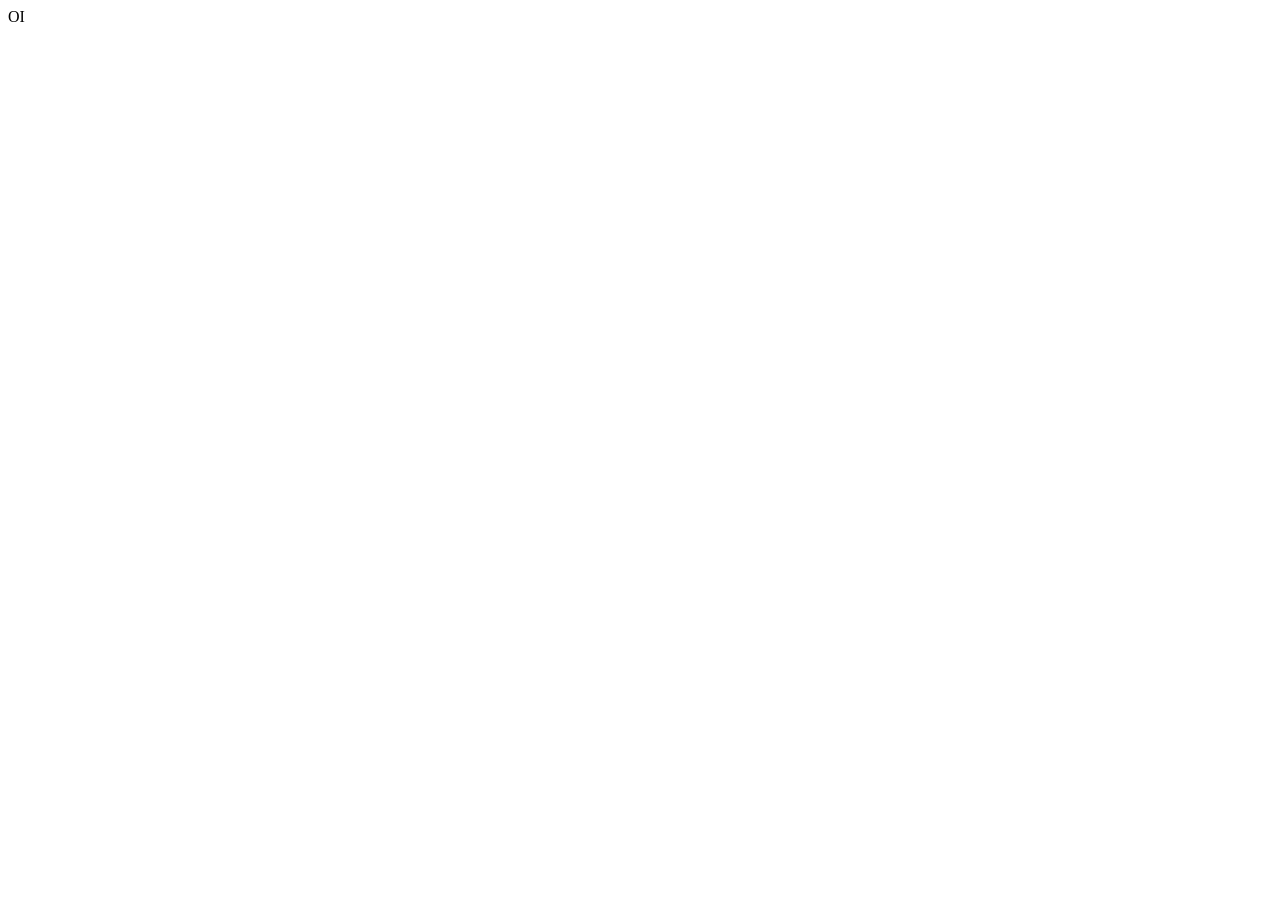
==== index.html @ 9e2ade27 "Create index.html" ====
<!DOCTYPE html>
<html lang="en">
<head>
    <meta charset="UTF-8">
    <meta name="viewport" content="width=device-width, initial-scale=1.0">
    <title>Document</title>
</head>
<body>
    <a>OI</a>
</body>
</html>
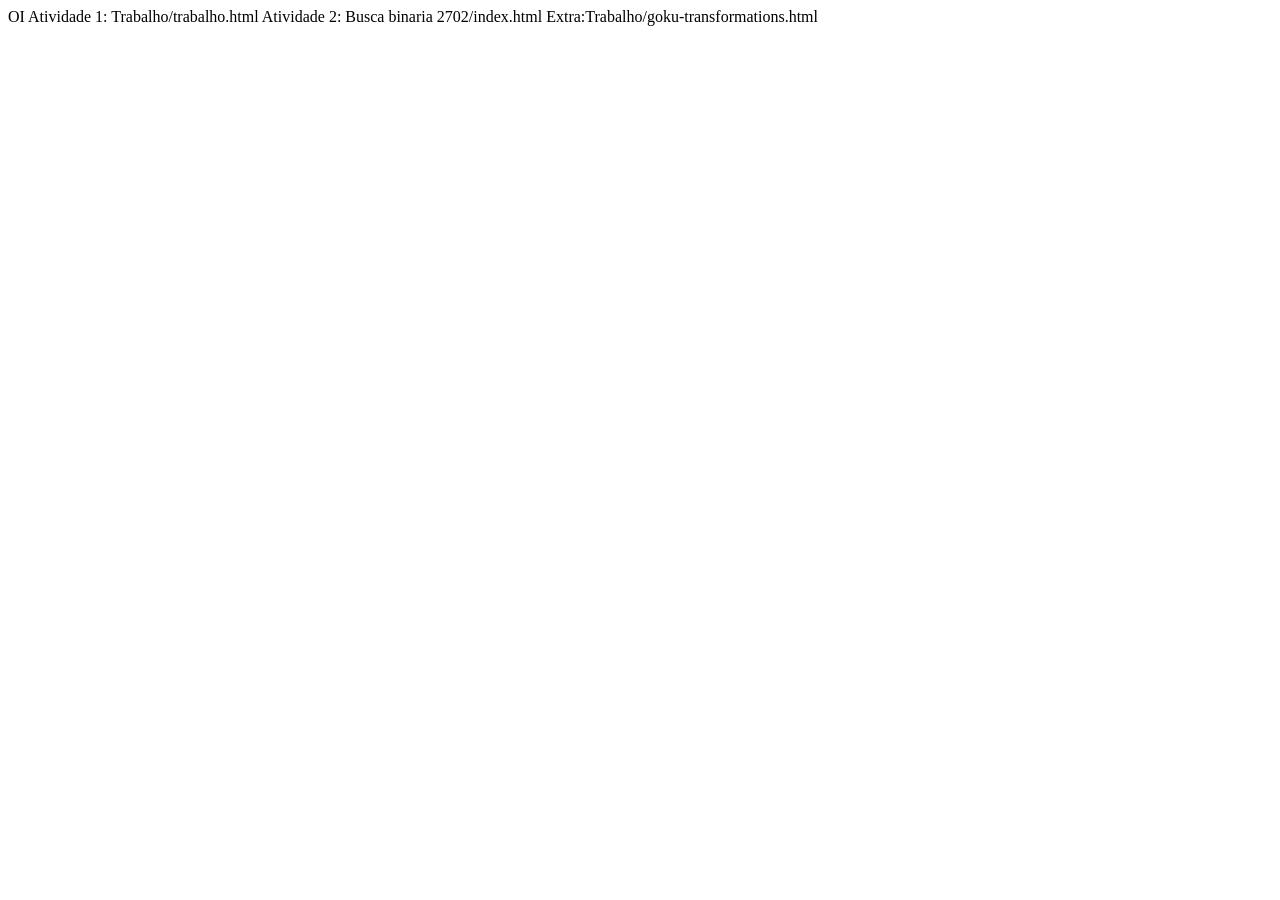
==== commit 768c7918: "Update index.html" ====
--- a/index.html
+++ b/index.html
@@ -7,5 +7,9 @@
 </head>
 <body>
     <a>OI</a>
+    <a>Atividade 1: Trabalho/trabalho.html</a>
+    <a>Atividade 2: Busca binaria 2702/index.html</a>
+
+    <a>Extra:Trabalho/goku-transformations.html</a>
 </body>
 </html>
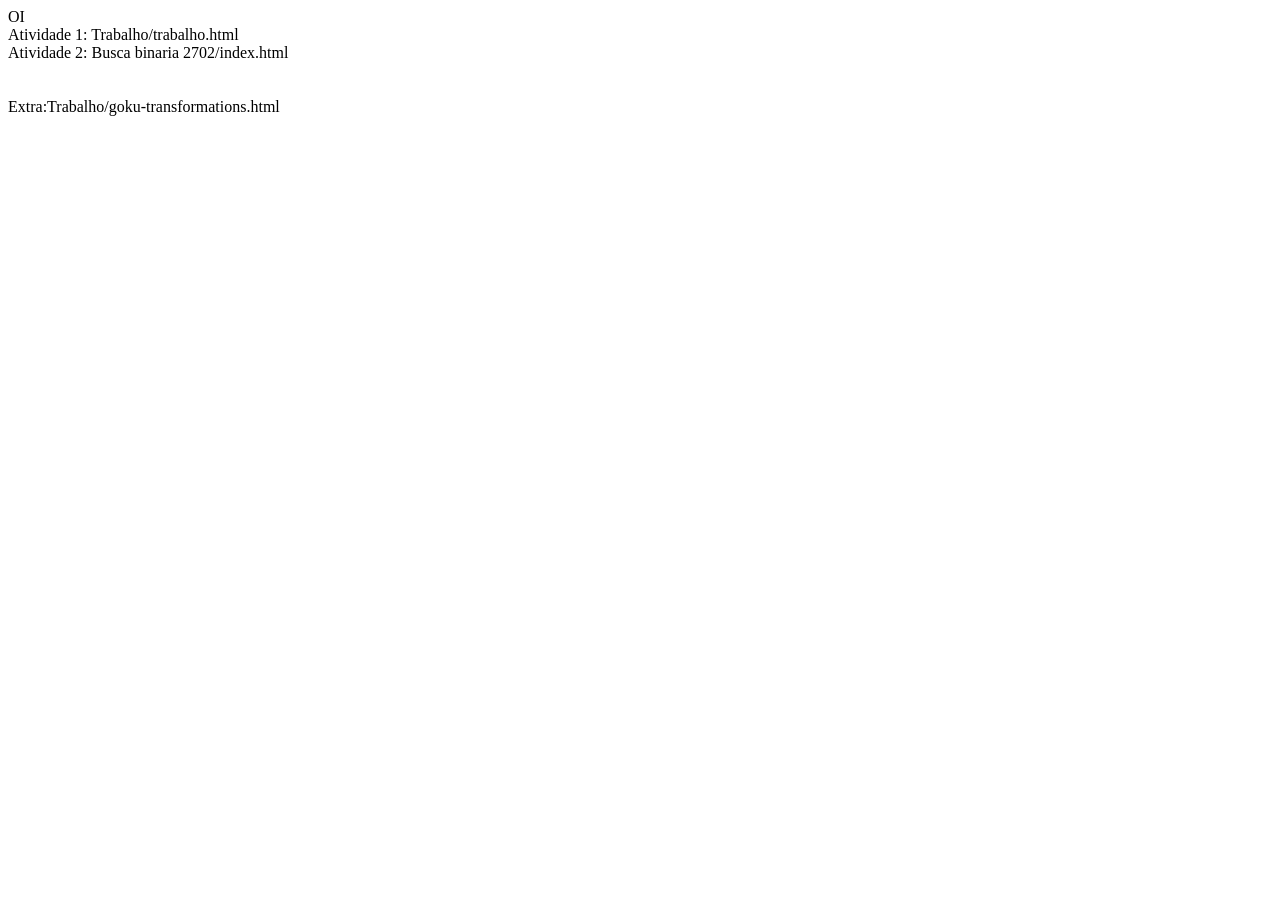
==== commit 2c58ecfa: "Update index.html" ====
--- a/index.html
+++ b/index.html
@@ -6,10 +6,9 @@
     <title>Document</title>
 </head>
 <body>
-    <a>OI</a>
-    <a>Atividade 1: Trabalho/trabalho.html</a>
-    <a>Atividade 2: Busca binaria 2702/index.html</a>
-
+    <a>OI<br></a>
+    <a>Atividade 1: Trabalho/trabalho.html<br></a>
+    <a>Atividade 2: Busca binaria 2702/index.html<br><br><br></a>
     <a>Extra:Trabalho/goku-transformations.html</a>
 </body>
 </html>
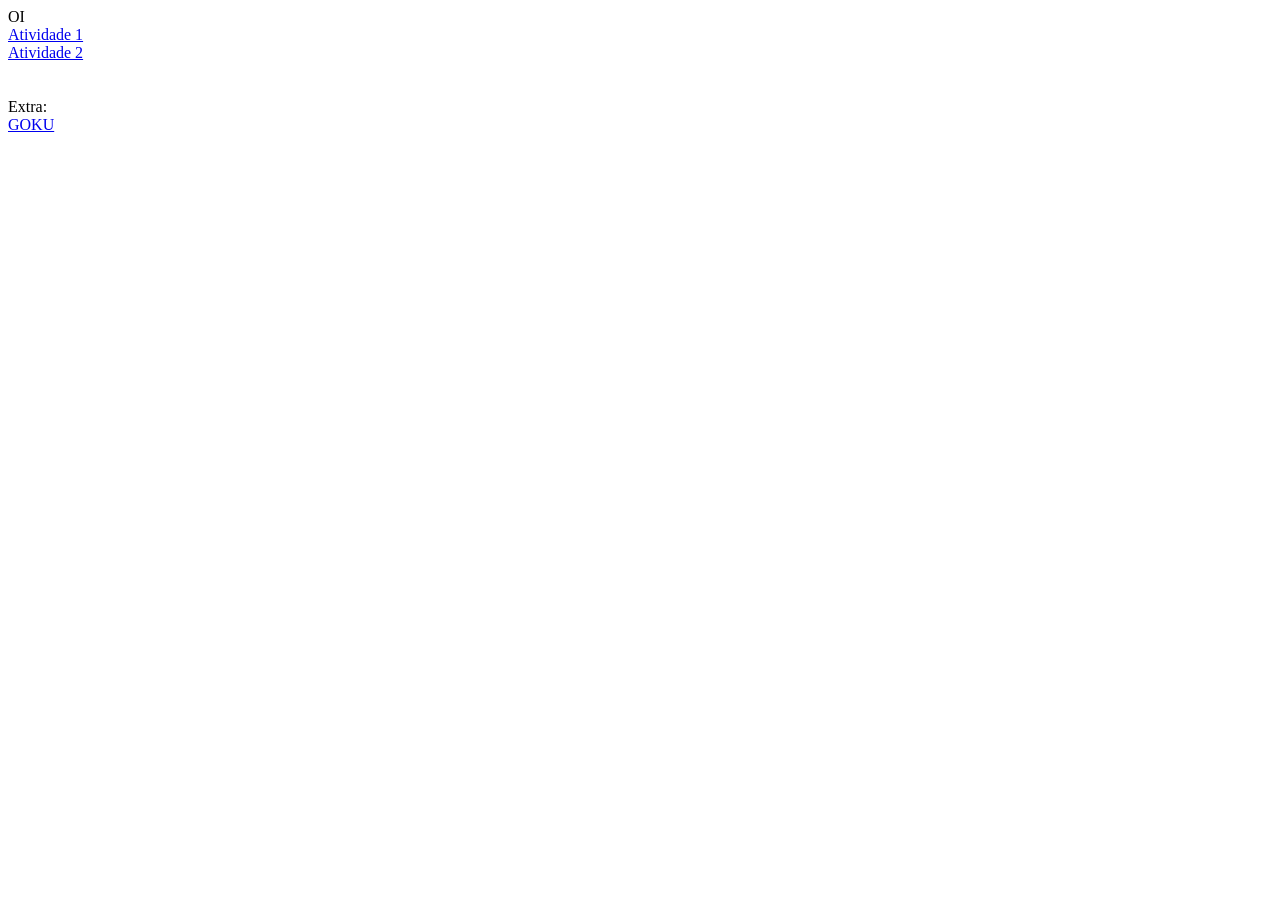
==== commit ac9a8991: "Update index.html" ====
--- a/index.html
+++ b/index.html
@@ -7,8 +7,9 @@
 </head>
 <body>
     <a>OI<br></a>
-    <a>Atividade 1: Trabalho/trabalho.html<br></a>
-    <a>Atividade 2: Busca binaria 2702/index.html<br><br><br></a>
-    <a>Extra:Trabalho/goku-transformations.html</a>
+    <a href="https://henriquegop.github.io/Front_end_2026/Trabalho/trabalho.html">Atividade 1</a><br>
+    <a href="https://henriquegop.github.io/Front_end_2026/Busca%20binaria%202702/index.html">Atividade 2</a><br><br><br>
+    <a>Extra:<br></a>
+    <a href="https://henriquegop.github.io/Front_end_2026/Trabalho/goku-transformations.html">GOKU</a><br>
 </body>
 </html>
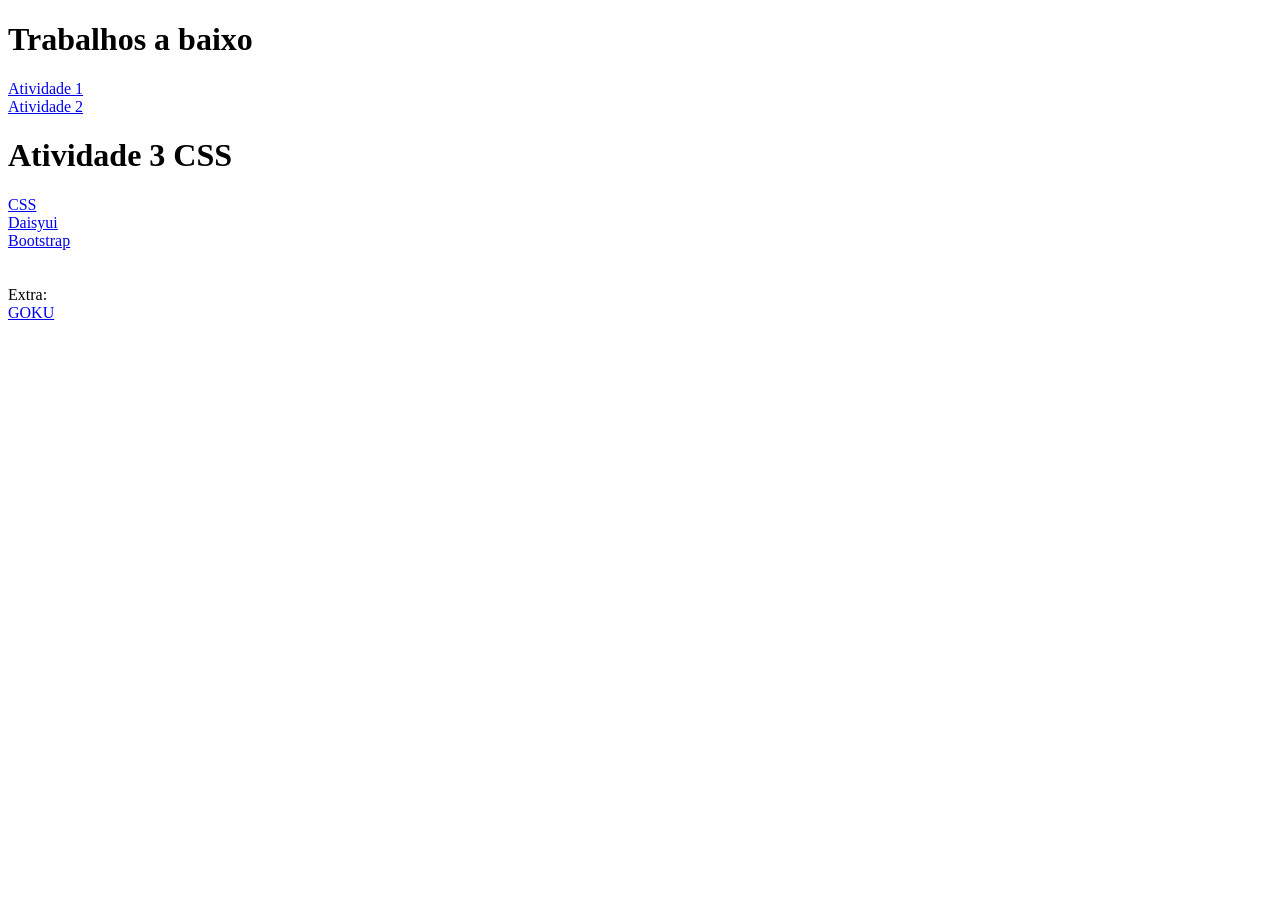
==== commit 93ec6cbc: "Update index.html Small changes" ====
--- a/index.html
+++ b/index.html
@@ -6,9 +6,14 @@
     <title>Document</title>
 </head>
 <body>
-    <a>OI<br></a>
+    <h1>Trabalhos a baixo<br></h1>
     <a href="https://henriquegop.github.io/Front_end_2026/Trabalho/trabalho.html">Atividade 1</a><br>
-    <a href="https://henriquegop.github.io/Front_end_2026/Busca%20binaria%202702/index.html">Atividade 2</a><br><br><br>
+    <a href="https://henriquegop.github.io/Front_end_2026/Busca%20binaria%202702/index.html">Atividade 2</a><br>
+    <h1>Atividade 3 CSS<br></h1>
+    <a href="https://henriquegop.github.io/Front_end_2026/Trabalho CSS/CSS">CSS</a><br>
+    <a href="https://henriquegop.github.io/Front_end_2026/Trabalho CSS/Daisy.ui">Daisyui</a><br>
+    <a href="https://henriquegop.github.io/Front_end_2026/Trabalho CSS/Bootstrap">Bootstrap</a><br><br><br>
+ 
     <a>Extra:<br></a>
     <a href="https://henriquegop.github.io/Front_end_2026/Trabalho/goku-transformations.html">GOKU</a><br>
 </body>
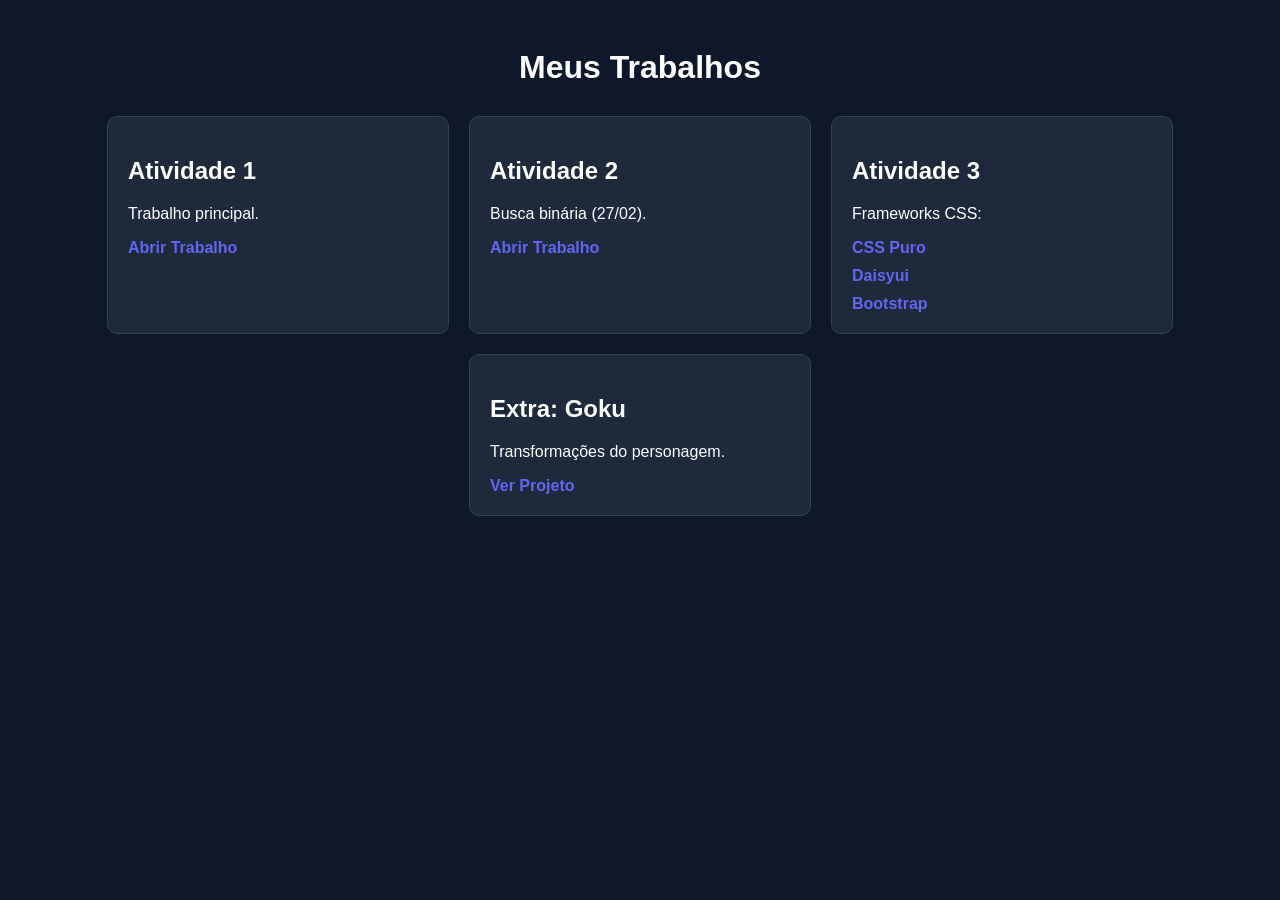
==== commit d2ef2152: "Refactor index.html for layout and content updates Updated the language attribute, title, and added " ====
--- a/index.html
+++ b/index.html
@@ -1,20 +1,75 @@
 <!DOCTYPE html>
-<html lang="en">
+<html lang="pt-BR">
 <head>
     <meta charset="UTF-8">
-    <meta name="viewport" content="width=device-width, initial-scale=1.0">
-    <title>Document</title>
+    <title>Meus Trabalhos</title>
+    <style>
+        body { 
+            background: #0f172a; 
+            color: white; 
+            font-family: sans-serif; 
+            padding: 20px; 
+        }
+        
+        h1 { text-align: center; margin-bottom: 30px; }
+
+        .grid { 
+            display: flex; 
+            flex-wrap: wrap; 
+            gap: 20px; 
+            justify-content: center; 
+        }
+        
+        .card { 
+            background: #1e293b; 
+            padding: 20px; 
+            border-radius: 10px; 
+            width: 300px; 
+            border: 1px solid #334155; 
+        }
+        
+        .card a { 
+            display: block; 
+            color: #6366f1; 
+            text-decoration: none; 
+            margin-top: 10px; 
+            font-weight: bold;
+        }
+    </style>
 </head>
 <body>
-    <h1>Trabalhos a baixo<br></h1>
-    <a href="https://henriquegop.github.io/Front_end_2026/Trabalho/trabalho.html">Atividade 1</a><br>
-    <a href="https://henriquegop.github.io/Front_end_2026/Busca%20binaria%202702/index.html">Atividade 2</a><br>
-    <h1>Atividade 3 CSS<br></h1>
-    <a href="https://henriquegop.github.io/Front_end_2026/Trabalho CSS/CSS">CSS</a><br>
-    <a href="https://henriquegop.github.io/Front_end_2026/Trabalho CSS/Daisy.ui">Daisyui</a><br>
-    <a href="https://henriquegop.github.io/Front_end_2026/Trabalho CSS/Bootstrap">Bootstrap</a><br><br><br>
- 
-    <a>Extra:<br></a>
-    <a href="https://henriquegop.github.io/Front_end_2026/Trabalho/goku-transformations.html">GOKU</a><br>
+
+    <h1>Meus Trabalhos</h1>
+
+    <div class="grid">
+
+        <div class="card">
+            <h2>Atividade 1</h2>
+            <p>Trabalho principal.</p>
+            <a href="https://henriquegop.github.io/Front_end_2026/Trabalho/trabalho.html">Abrir Trabalho</a>
+        </div>
+
+        <div class="card">
+            <h2>Atividade 2</h2>
+            <p>Busca binária (27/02).</p>
+            <a href="https://henriquegop.github.io/Front_end_2026/Busca%20binaria%202702/index.html">Abrir Trabalho</a>
+        </div>
+
+        <div class="card">
+            <h2>Atividade 3</h2>
+            <p>Frameworks CSS:</p>
+            <a href="https://henriquegop.github.io/Front_end_2026/Trabalho CSS/CSS">CSS Puro</a>
+            <a href="https://henriquegop.github.io/Front_end_2026/Trabalho CSS/Daisy.ui">Daisyui</a>
+            <a href="https://henriquegop.github.io/Front_end_2026/Trabalho CSS/Bootstrap">Bootstrap</a>
+        </div>
+
+        <div class="card">
+            <h2>Extra: Goku</h2>
+            <p>Transformações do personagem.</p>
+            <a href="https://henriquegop.github.io/Front_end_2026/Trabalho/goku-transformations.html">Ver Projeto</a>
+        </div>
+
+    </div>
+
 </body>
 </html>
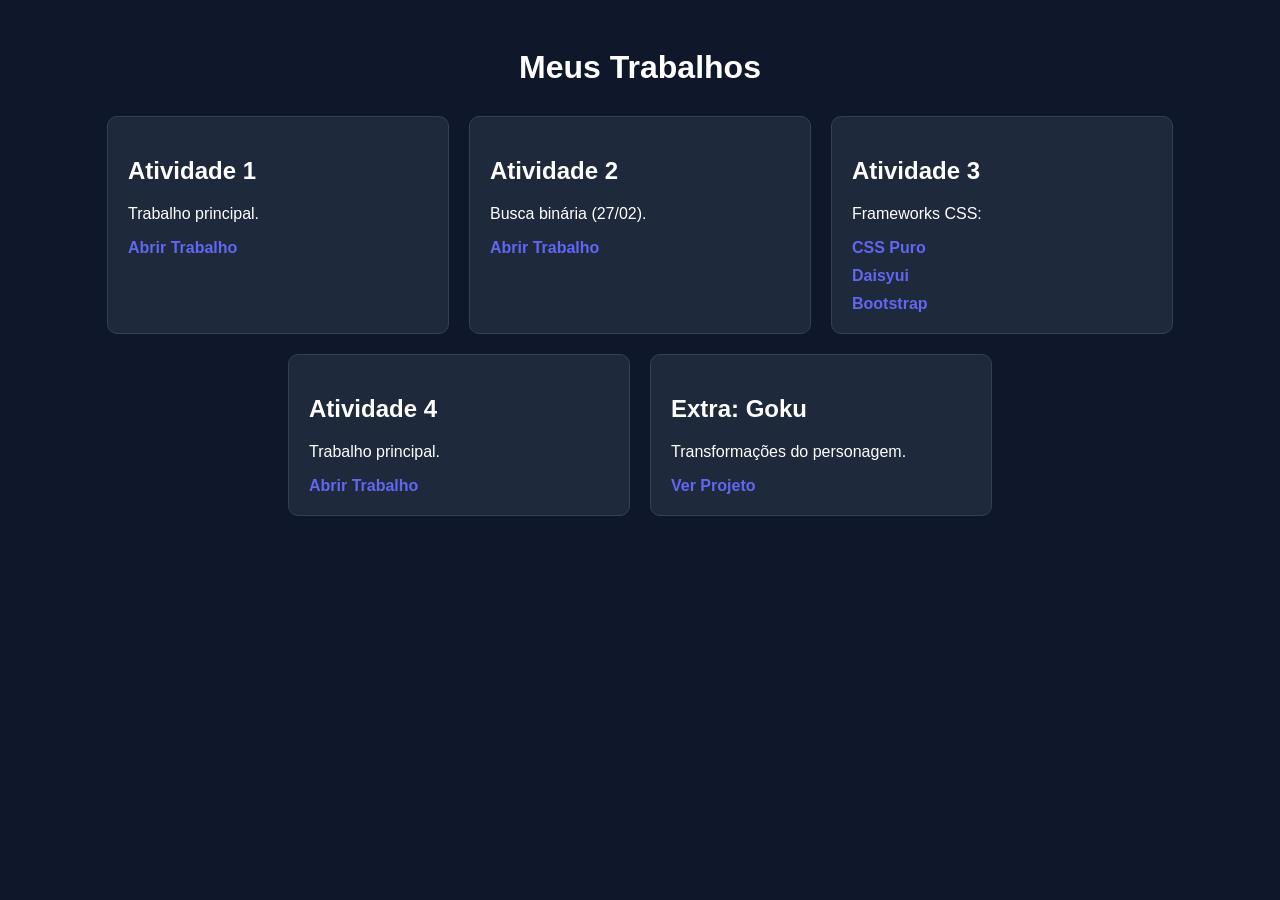
==== commit e0fe1e29: "Add new card for Atividade 4 in index.html" ====
--- a/index.html
+++ b/index.html
@@ -63,6 +63,12 @@
             <a href="https://henriquegop.github.io/Front_end_2026/Trabalho CSS/Bootstrap">Bootstrap</a>
         </div>
 
+         <div class="card">
+            <h2>Atividade 4</h2>
+            <p>Trabalho principal.</p>
+            <a href="https://henriquegop.github.io/Front_end_2026/HTML">Abrir Trabalho</a>
+        </div>
+
         <div class="card">
             <h2>Extra: Goku</h2>
             <p>Transformações do personagem.</p>
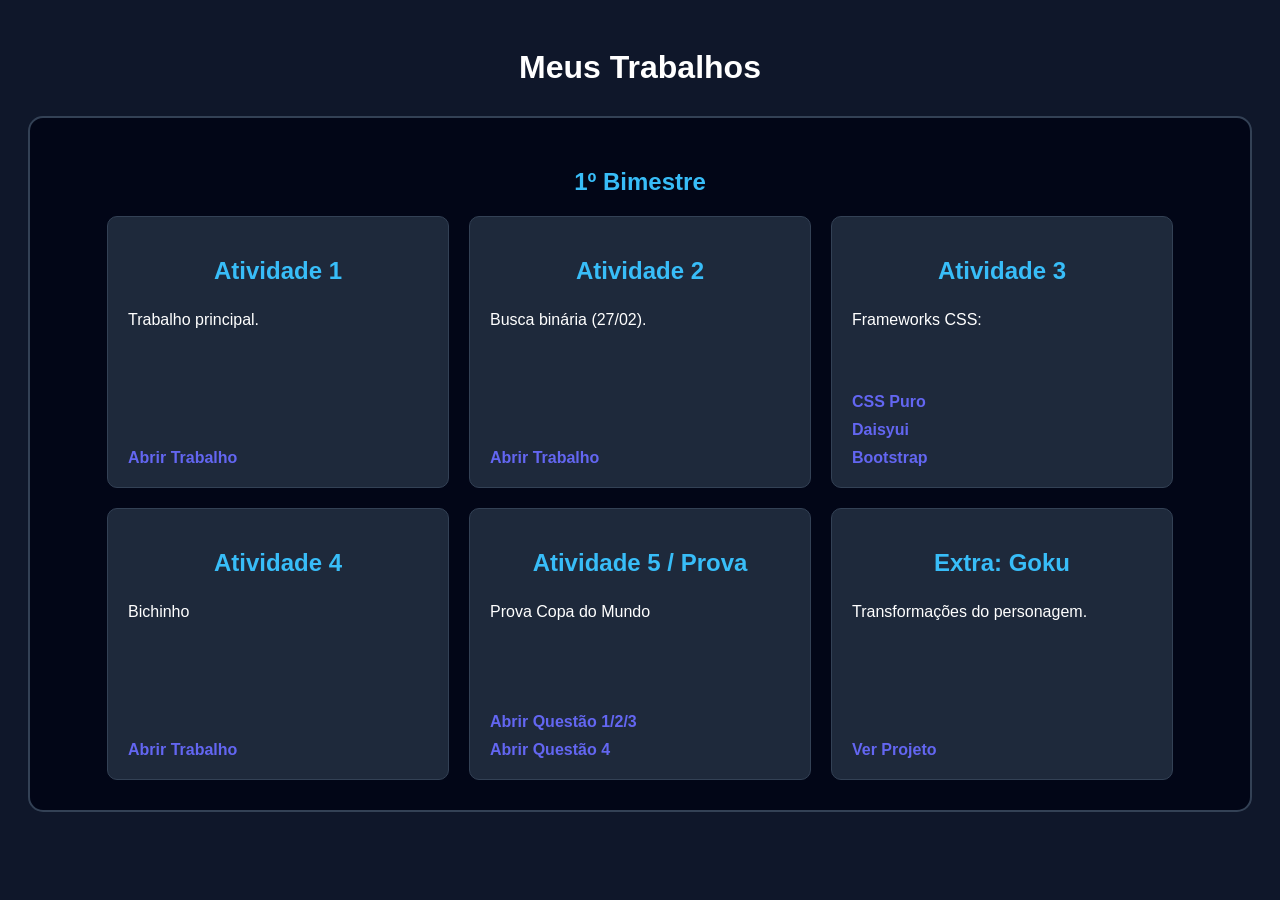
==== commit bbb58642: "Refactor HTML structure and styling for clarity" ====
--- a/index.html
+++ b/index.html
@@ -11,7 +11,25 @@
             padding: 20px; 
         }
         
-        h1 { text-align: center; margin-bottom: 30px; }
+        h1 { 
+            text-align: center; 
+            margin-bottom: 30px; 
+        }
+
+        /* CONTAINER DO BIMESTRE */
+        .bimestre {
+            background: #020617;
+            border: 2px solid #334155;
+            border-radius: 15px;
+            padding: 30px;
+            margin-bottom: 40px;
+        }
+
+        .bimestre h2 {
+            text-align: center;
+            margin-bottom: 20px;
+            color: #38bdf8;
+        }
 
         .grid { 
             display: flex; 
@@ -26,6 +44,24 @@
             border-radius: 10px; 
             width: 300px; 
             border: 1px solid #334155; 
+
+            display: flex;
+            flex-direction: column;
+            justify-content: space-between;
+
+            min-height: 230px;
+        }
+
+        .card h2 {
+            margin-bottom: 10px;
+        }
+
+        .card p {
+            flex-grow: 1;
+        }
+
+        .card-links {
+            margin-top: auto;
         }
         
         .card a { 
@@ -35,46 +71,75 @@
             margin-top: 10px; 
             font-weight: bold;
         }
+
+        .card a:hover {
+            color: #a5b4fc;
+        }
     </style>
 </head>
 <body>
 
     <h1>Meus Trabalhos</h1>
 
-    <div class="grid">
+    <div class="bimestre">
+        <h2>1º Bimestre</h2>
 
-        <div class="card">
-            <h2>Atividade 1</h2>
-            <p>Trabalho principal.</p>
-            <a href="https://henriquegop.github.io/Front_end_2026/Trabalho/trabalho.html">Abrir Trabalho</a>
+        <div class="grid">
+
+            <div class="card">
+                <h2>Atividade 1</h2>
+                <p>Trabalho principal.</p>
+                <div class="card-links">
+                    <a href="https://henriquegop.github.io/Front_end_2026/Trabalho/trabalho.html">Abrir Trabalho</a>
+                </div>
+            </div>
+
+            <div class="card">
+                <h2>Atividade 2</h2>
+                <p>Busca binária (27/02).</p>
+                <div class="card-links">
+                    <a href="https://henriquegop.github.io/Front_end_2026/Busca%20binaria%202702/index.html">Abrir Trabalho</a>
+                </div>
+            </div>
+
+            <div class="card">
+                <h2>Atividade 3</h2>
+                <p>Frameworks CSS:</p>
+                <div class="card-links">
+                    <a href="https://henriquegop.github.io/Front_end_2026/Trabalho CSS/CSS">CSS Puro</a>
+                    <a href="https://henriquegop.github.io/Front_end_2026/Trabalho CSS/Daisy.ui">Daisyui</a>
+                    <a href="https://henriquegop.github.io/Front_end_2026/Trabalho CSS/Bootstrap">Bootstrap</a>
+                </div>
+            </div>
+
+            <div class="card">
+                <h2>Atividade 4</h2>
+                <p>Bichinho</p>
+                <div class="card-links">
+                    <a href="https://henriquegop.github.io/Front_end_2026/HTML">Abrir Trabalho</a>
+                </div>
+            </div>
+
+            <div class="card">
+                <h2>Atividade 5 / Prova</h2>
+                <p>Prova Copa do Mundo</p>
+                <div class="card-links">
+                    <a href="https://henriquegop.github.io/Front_end_2026/Trabalho_Prova da copa">Abrir Questão 1/2/3</a>
+                          <a href="https://henriquegop.github.io/Front_end_2026/Trabalho_Prova%20da%20copa/Questão%204/questao_04.html">
+    Abrir Questão 4
+</a>
+                </div>
+            </div>
+
+            <div class="card">
+                <h2>Extra: Goku</h2>
+                <p>Transformações do personagem.</p>
+                <div class="card-links">
+                    <a href="https://henriquegop.github.io/Front_end_2026/Trabalho/goku-transformations.html">Ver Projeto</a>
+                </div>
+            </div>
+
         </div>
-
-        <div class="card">
-            <h2>Atividade 2</h2>
-            <p>Busca binária (27/02).</p>
-            <a href="https://henriquegop.github.io/Front_end_2026/Busca%20binaria%202702/index.html">Abrir Trabalho</a>
-        </div>
-
-        <div class="card">
-            <h2>Atividade 3</h2>
-            <p>Frameworks CSS:</p>
-            <a href="https://henriquegop.github.io/Front_end_2026/Trabalho CSS/CSS">CSS Puro</a>
-            <a href="https://henriquegop.github.io/Front_end_2026/Trabalho CSS/Daisy.ui">Daisyui</a>
-            <a href="https://henriquegop.github.io/Front_end_2026/Trabalho CSS/Bootstrap">Bootstrap</a>
-        </div>
-
-         <div class="card">
-            <h2>Atividade 4</h2>
-            <p>Trabalho principal.</p>
-            <a href="https://henriquegop.github.io/Front_end_2026/HTML">Abrir Trabalho</a>
-        </div>
-
-        <div class="card">
-            <h2>Extra: Goku</h2>
-            <p>Transformações do personagem.</p>
-            <a href="https://henriquegop.github.io/Front_end_2026/Trabalho/goku-transformations.html">Ver Projeto</a>
-        </div>
-
     </div>
 
 </body>
